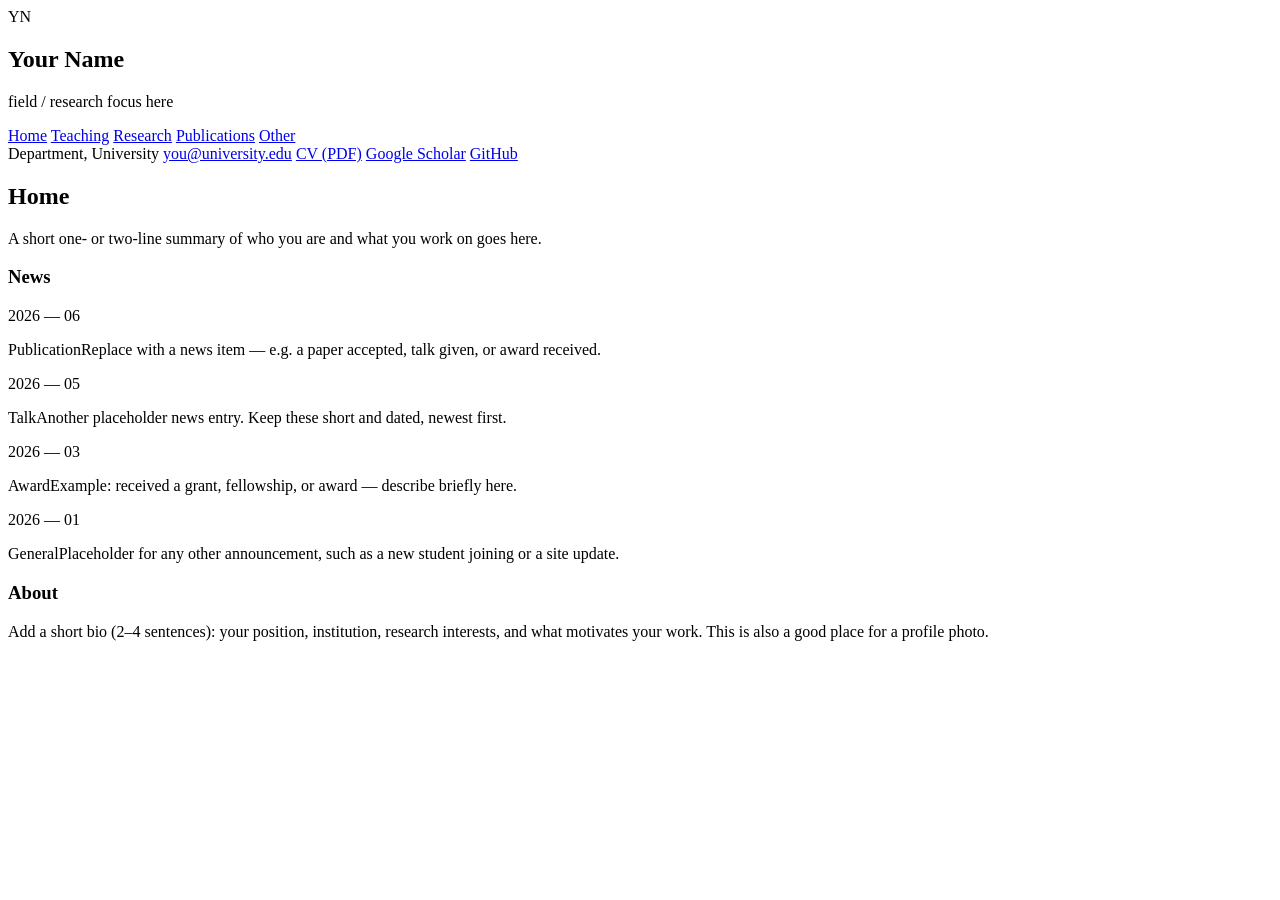
==== index.html @ 73e57367 "Add files via upload" ====
<!DOCTYPE html>
<html lang="en">
<head>
<meta charset="UTF-8">
<meta name="viewport" content="width=device-width, initial-scale=1.0">
<title>Your Name — Home</title>
<meta name="description" content="Academic homepage of Your Name: research, teaching, and publications.">
<link rel="preconnect" href="https://fonts.googleapis.com">
<link href="https://fonts.googleapis.com/css2?family=Fraunces:wght@500;600;700&family=Inter:wght@400;500;600&family=JetBrains+Mono:wght@400;500&display=swap" rel="stylesheet">
<link rel="stylesheet" href="assets/style.css">
</head>
<body>
<div class="layout">

  <aside class="sidebar">
    <div class="avatar">YN</div>
    <h1>Your Name</h1>
    <p class="tagline">field / research focus here</p>
    <nav aria-label="Main navigation">
      <a href="index.html" class="active">Home</a>
      <a href="teaching.html">Teaching</a>
      <a href="research.html">Research</a>
      <a href="publications.html">Publications</a>
      <a href="other.html">Other</a>
    </nav>
    <div class="contact">
      <span>Department, University</span>
      <a href="mailto:you@university.edu">you@university.edu</a>
      <a href="#">CV (PDF)</a>
      <a href="#">Google Scholar</a>
      <a href="#">GitHub</a>
    </div>
  </aside>

  <main>
    <h2 class="page-title">Home</h2>
    <p class="subtitle">A short one- or two-line summary of who you are and what you work on goes here.</p>

    <div class="section">
      <h3>News</h3>
      <div class="feed">

        <div class="feed-item">
          <span class="feed-date">2026 — 06</span>
          <p><span class="feed-tag">Publication</span>Replace with a news item — e.g. a paper accepted, talk given, or award received.</p>
        </div>

        <div class="feed-item">
          <span class="feed-date">2026 — 05</span>
          <p><span class="feed-tag">Talk</span>Another placeholder news entry. Keep these short and dated, newest first.</p>
        </div>

        <div class="feed-item">
          <span class="feed-date">2026 — 03</span>
          <p><span class="feed-tag">Award</span>Example: received a grant, fellowship, or award — describe briefly here.</p>
        </div>

        <div class="feed-item">
          <span class="feed-date">2026 — 01</span>
          <p><span class="feed-tag">General</span>Placeholder for any other announcement, such as a new student joining or a site update.</p>
        </div>

      </div>
    </div>

    <div class="section">
      <h3>About</h3>
      <div class="placeholder">
        Add a short bio (2–4 sentences): your position, institution, research interests, and what motivates your work. This is also a good place for a profile photo.
      </div>
    </div>

  </main>
</div>
</body>
</html>
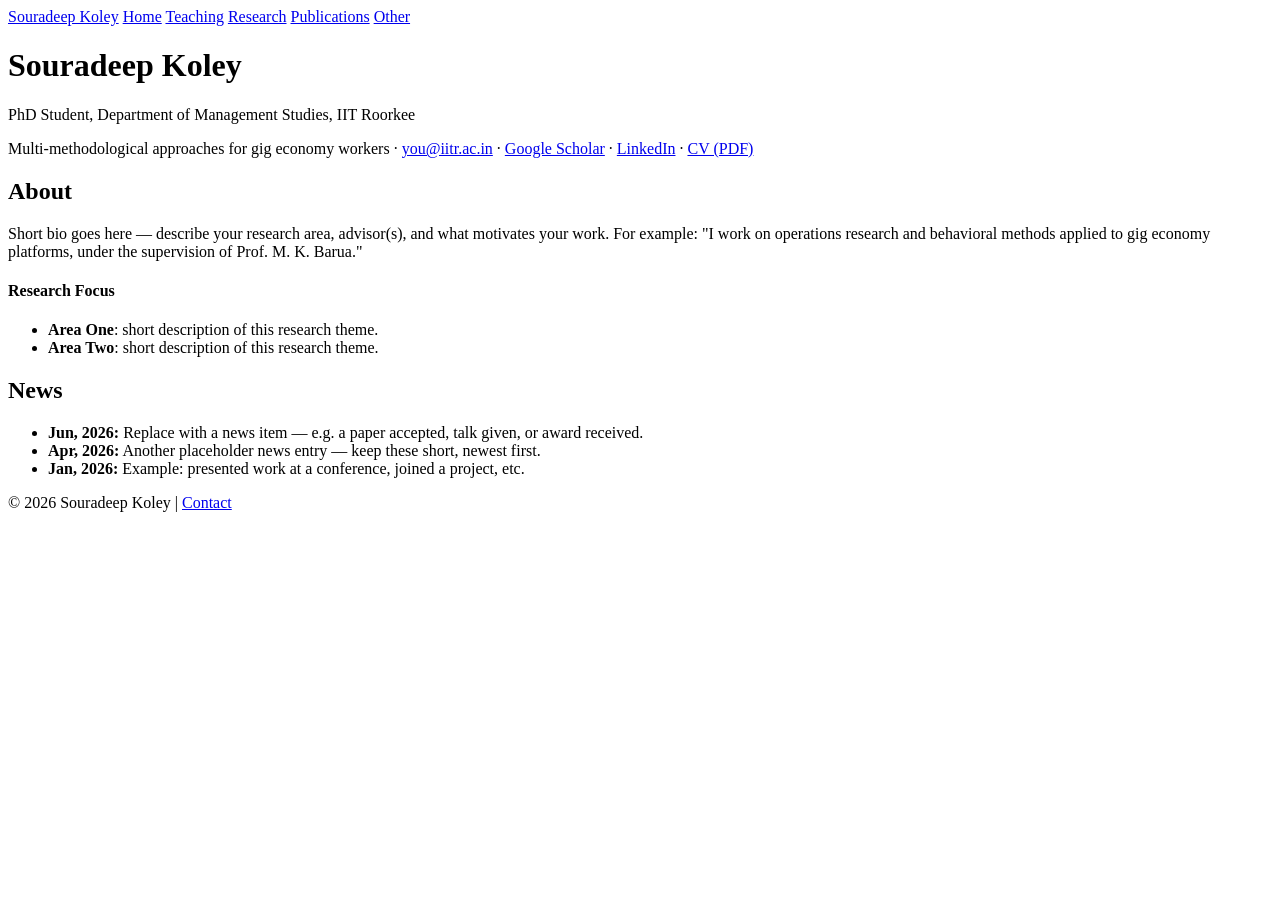
==== commit 1cea43cf: "Add files via upload" ====
--- a/index.html
+++ b/index.html
@@ -3,74 +3,64 @@
 <head>
 <meta charset="UTF-8">
 <meta name="viewport" content="width=device-width, initial-scale=1.0">
-<title>Your Name — Home</title>
-<meta name="description" content="Academic homepage of Your Name: research, teaching, and publications.">
-<link rel="preconnect" href="https://fonts.googleapis.com">
-<link href="https://fonts.googleapis.com/css2?family=Fraunces:wght@500;600;700&family=Inter:wght@400;500;600&family=JetBrains+Mono:wght@400;500&display=swap" rel="stylesheet">
-<link rel="stylesheet" href="assets/style.css">
+<title>Souradeep Koley</title>
+<link rel="stylesheet" href="style.css">
 </head>
 <body>
-<div class="layout">
 
-  <aside class="sidebar">
-    <div class="avatar">YN</div>
-    <h1>Your Name</h1>
-    <p class="tagline">field / research focus here</p>
-    <nav aria-label="Main navigation">
-      <a href="index.html" class="active">Home</a>
-      <a href="teaching.html">Teaching</a>
-      <a href="research.html">Research</a>
-      <a href="publications.html">Publications</a>
-      <a href="other.html">Other</a>
-    </nav>
-    <div class="contact">
-      <span>Department, University</span>
-      <a href="mailto:you@university.edu">you@university.edu</a>
+<nav class="topnav">
+  <div class="wrapper">
+    <a href="index.html" class="brand">Souradeep Koley</a>
+    <a href="index.html" class="active">Home</a>
+    <a href="teaching.html">Teaching</a>
+    <a href="research.html">Research</a>
+    <a href="publications.html">Publications</a>
+    <a href="other.html">Other</a>
+  </div>
+</nav>
+
+<div class="wrapper">
+
+  <div class="hero">
+    <h1>Souradeep Koley</h1>
+    <p class="subtitle">PhD Student, Department of Management Studies, IIT Roorkee</p>
+    <p class="affiliation">
+      Multi-methodological approaches for gig economy workers ·
+      <a href="mailto:you@iitr.ac.in">you@iitr.ac.in</a> ·
+      <a href="#">Google Scholar</a> ·
+      <a href="#">LinkedIn</a> ·
       <a href="#">CV (PDF)</a>
-      <a href="#">Google Scholar</a>
-      <a href="#">GitHub</a>
-    </div>
-  </aside>
+    </p>
+  </div>
 
   <main>
-    <h2 class="page-title">Home</h2>
-    <p class="subtitle">A short one- or two-line summary of who you are and what you work on goes here.</p>
 
-    <div class="section">
-      <h3>News</h3>
-      <div class="feed">
+    <h2 id="about">About</h2>
+    <p>
+      Short bio goes here — describe your research area, advisor(s), and what motivates your work.
+      For example: "I work on operations research and behavioral methods applied to gig economy
+      platforms, under the supervision of Prof. M. K. Barua."
+    </p>
 
-        <div class="feed-item">
-          <span class="feed-date">2026 — 06</span>
-          <p><span class="feed-tag">Publication</span>Replace with a news item — e.g. a paper accepted, talk given, or award received.</p>
-        </div>
+    <h4>Research Focus</h4>
+    <ul class="checklist">
+      <li><strong>Area One</strong>: short description of this research theme.</li>
+      <li><strong>Area Two</strong>: short description of this research theme.</li>
+    </ul>
 
-        <div class="feed-item">
-          <span class="feed-date">2026 — 05</span>
-          <p><span class="feed-tag">Talk</span>Another placeholder news entry. Keep these short and dated, newest first.</p>
-        </div>
-
-        <div class="feed-item">
-          <span class="feed-date">2026 — 03</span>
-          <p><span class="feed-tag">Award</span>Example: received a grant, fellowship, or award — describe briefly here.</p>
-        </div>
-
-        <div class="feed-item">
-          <span class="feed-date">2026 — 01</span>
-          <p><span class="feed-tag">General</span>Placeholder for any other announcement, such as a new student joining or a site update.</p>
-        </div>
-
-      </div>
-    </div>
-
-    <div class="section">
-      <h3>About</h3>
-      <div class="placeholder">
-        Add a short bio (2–4 sentences): your position, institution, research interests, and what motivates your work. This is also a good place for a profile photo.
-      </div>
-    </div>
+    <h2 id="news-section">News</h2>
+    <ul>
+      <li><strong>Jun, 2026:</strong> Replace with a news item — e.g. a paper accepted, talk given, or award received.</li>
+      <li><strong>Apr, 2026:</strong> Another placeholder news entry — keep these short, newest first.</li>
+      <li><strong>Jan, 2026:</strong> Example: presented work at a conference, joined a project, etc.</li>
+    </ul>
 
   </main>
 </div>
+
+<footer>
+  &copy; 2026 Souradeep Koley | <a href="mailto:you@iitr.ac.in">Contact</a>
+</footer>
+
 </body>
 </html>
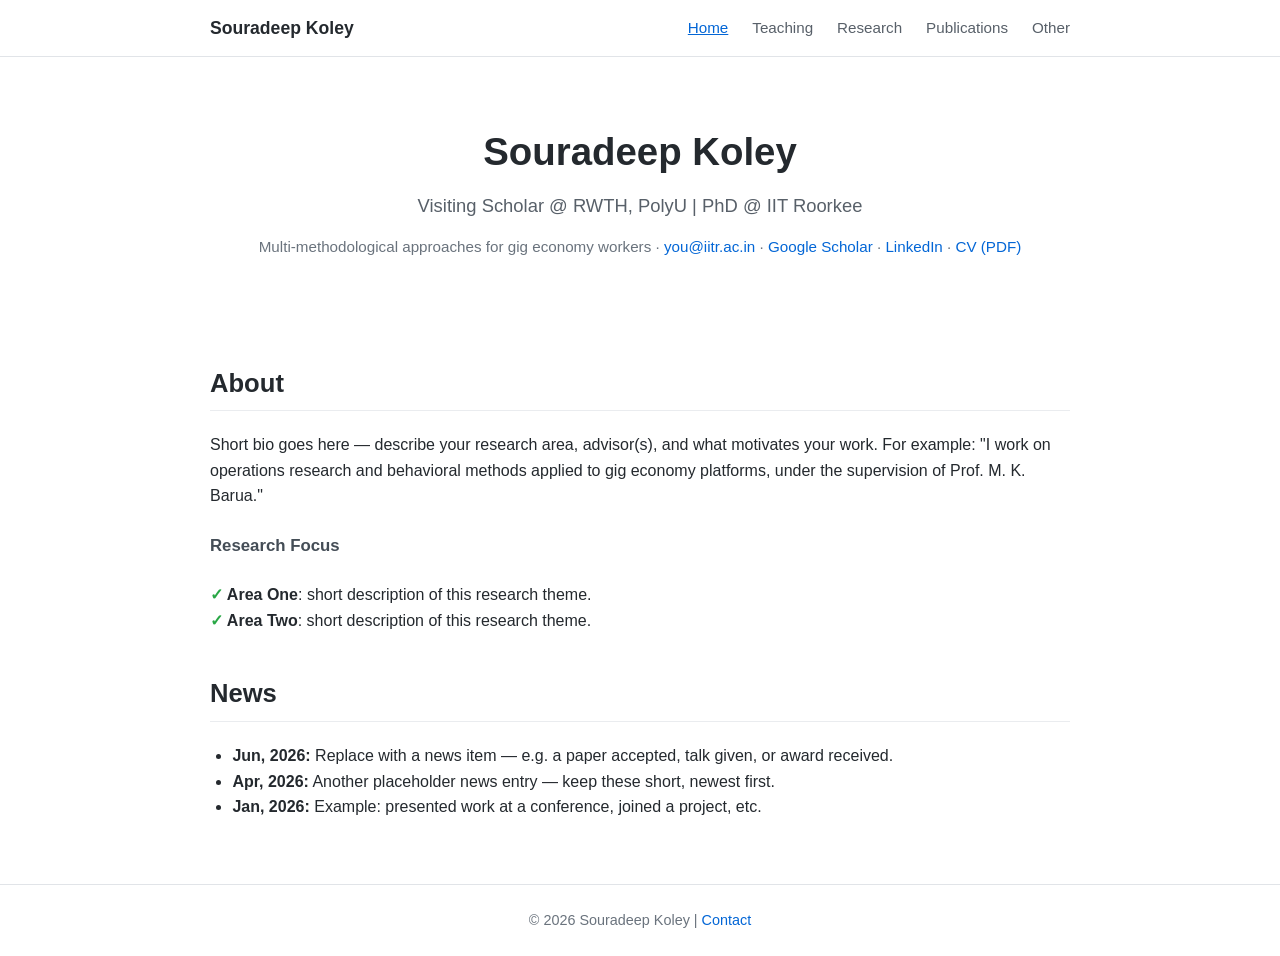
==== commit 2f98b908: "Update index.html" ====
--- a/index.html
+++ b/index.html
@@ -23,7 +23,7 @@
 
   <div class="hero">
     <h1>Souradeep Koley</h1>
-    <p class="subtitle">PhD Student, Department of Management Studies, IIT Roorkee</p>
+    <p class="subtitle">Visiting Scholar @ RWTH, PolyU | PhD @ IIT Roorkee</p>
     <p class="affiliation">
       Multi-methodological approaches for gig economy workers ·
       <a href="mailto:you@iitr.ac.in">you@iitr.ac.in</a> ·
--- a/style.css
+++ b/style.css
@@ -0,0 +1,178 @@
+body {
+  font-family: -apple-system, BlinkMacSystemFont, "Segoe UI", Helvetica, Arial, sans-serif;
+  color: #24292e;
+  background: #ffffff;
+  margin: 0;
+  line-height: 1.6;
+  font-size: 16px;
+}
+
+.wrapper {
+  max-width: 860px;
+  margin: 0 auto;
+  padding: 0 20px;
+}
+
+/* Top navigation */
+nav.topnav {
+  border-bottom: 1px solid #e1e4e8;
+  padding: 14px 0;
+  margin-bottom: 2rem;
+}
+
+nav.topnav .wrapper {
+  display: flex;
+  align-items: center;
+  flex-wrap: wrap;
+  gap: 1.5rem;
+}
+
+nav.topnav .brand {
+  font-weight: 700;
+  font-size: 1.1rem;
+  color: #24292e;
+  text-decoration: none;
+  margin-right: auto;
+}
+
+nav.topnav a {
+  color: #586069;
+  text-decoration: none;
+  font-size: 0.95rem;
+}
+
+nav.topnav a:hover,
+nav.topnav a.active {
+  color: #0366d6;
+  text-decoration: underline;
+}
+
+/* Hero */
+.hero {
+  text-align: center;
+  padding: 2rem 0 3rem;
+}
+
+.hero h1 {
+  font-size: 2.4rem;
+  margin: 0 0 0.5rem;
+}
+
+.hero .subtitle {
+  font-size: 1.15rem;
+  color: #586069;
+  margin: 0 0 0.75rem;
+}
+
+.hero .affiliation {
+  color: #6a737d;
+  font-size: 0.95rem;
+}
+
+.hero .affiliation a {
+  color: #0366d6;
+}
+
+main {
+  padding-bottom: 3rem;
+}
+
+h2 {
+  font-size: 1.6rem;
+  border-bottom: 1px solid #eaecef;
+  padding-bottom: 0.4rem;
+  margin-top: 2.5rem;
+}
+
+h3 {
+  font-size: 1.25rem;
+  margin-top: 2rem;
+}
+
+h4, h5 {
+  font-size: 1.05rem;
+  color: #444d56;
+  margin-top: 1.5rem;
+}
+
+a { color: #0366d6; text-decoration: none; }
+a:hover { text-decoration: underline; }
+
+ul {
+  padding-left: 1.4rem;
+}
+
+ul.checklist {
+  list-style: none;
+  padding-left: 0;
+}
+
+ul.checklist li::before {
+  content: "✓ ";
+  color: #28a745;
+  font-weight: 700;
+}
+
+.entry {
+  margin-bottom: 1.25rem;
+}
+
+.entry .meta {
+  color: #6a737d;
+  font-size: 0.9rem;
+}
+
+table {
+  width: 100%;
+  border-collapse: collapse;
+  margin: 1rem 0;
+}
+
+th, td {
+  text-align: left;
+  padding: 0.5rem 0.75rem;
+  border-bottom: 1px solid #eaecef;
+}
+
+th {
+  font-weight: 600;
+}
+
+.logos {
+  display: flex;
+  flex-wrap: wrap;
+  gap: 1.5rem;
+  align-items: center;
+  margin: 1rem 0;
+}
+
+.logos img {
+  height: 50px;
+  object-fit: contain;
+}
+
+.placeholder {
+  border: 1px dashed #d1d5da;
+  border-radius: 6px;
+  padding: 1rem 1.25rem;
+  color: #6a737d;
+  font-size: 0.92rem;
+  background: #f6f8fa;
+}
+
+/* Footer */
+footer {
+  border-top: 1px solid #e1e4e8;
+  text-align: center;
+  padding: 1.5rem 0;
+  color: #6a737d;
+  font-size: 0.9rem;
+}
+
+footer a { color: #0366d6; }
+
+/* Mobile */
+@media (max-width: 600px) {
+  nav.topnav .wrapper { gap: 0.75rem 1rem; }
+  .hero h1 { font-size: 1.8rem; }
+}
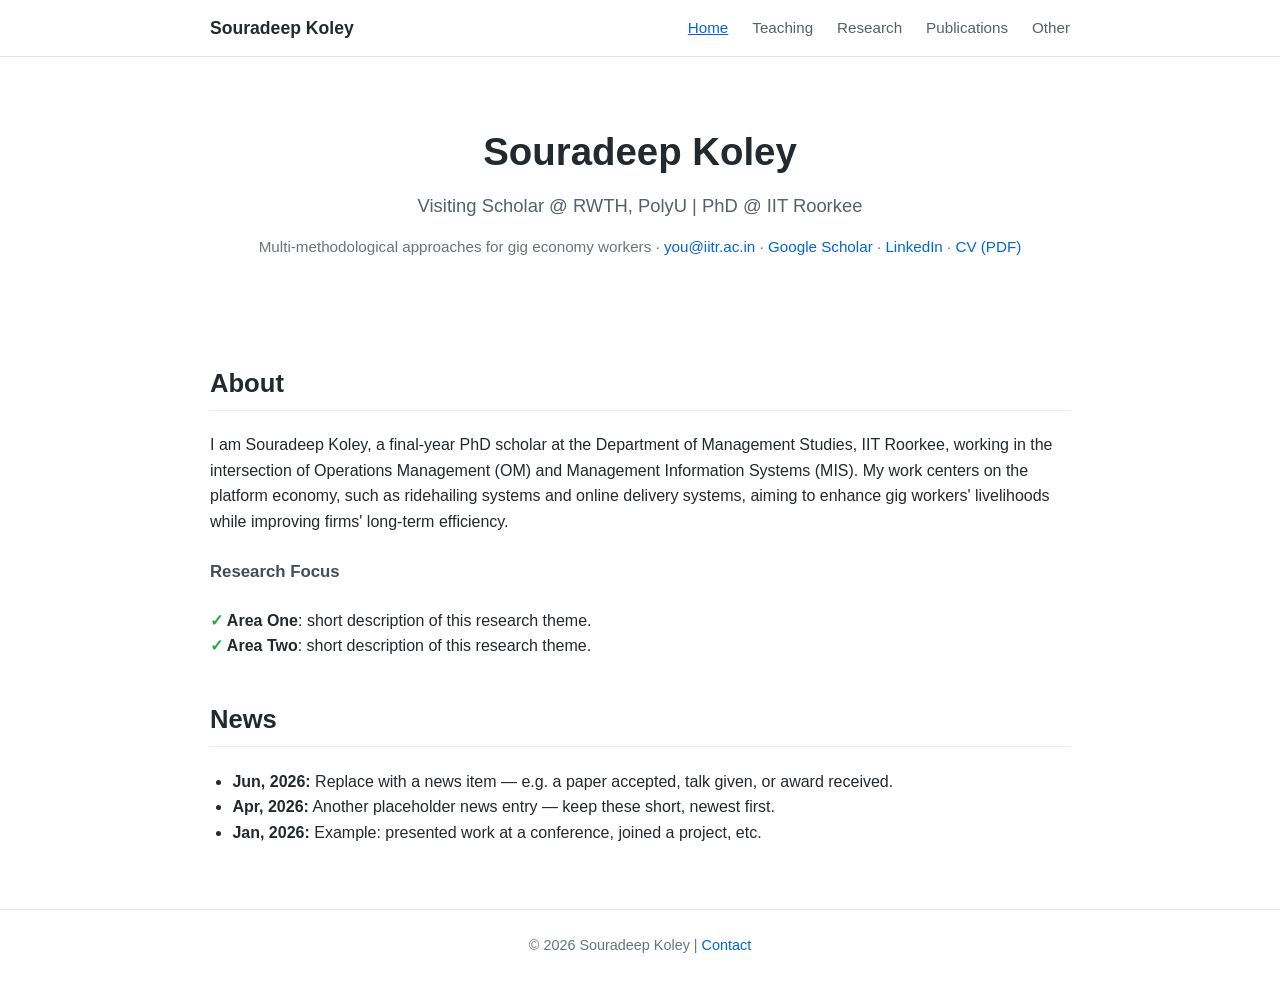
==== commit 6ec0379a: "index.html" ====
--- a/index.html
+++ b/index.html
@@ -37,9 +37,8 @@
 
     <h2 id="about">About</h2>
     <p>
-      Short bio goes here — describe your research area, advisor(s), and what motivates your work.
-      For example: "I work on operations research and behavioral methods applied to gig economy
-      platforms, under the supervision of Prof. M. K. Barua."
+      I am Souradeep Koley, a final-year PhD scholar at the Department of Management Studies, IIT Roorkee, working in the intersection of Operations Management (OM) and Management Information Systems (MIS). 
+My work centers on the platform economy, such as ridehailing systems and online delivery systems, aiming to enhance gig workers' livelihoods while improving firms' long-term efficiency.  
     </p>
 
     <h4>Research Focus</h4>
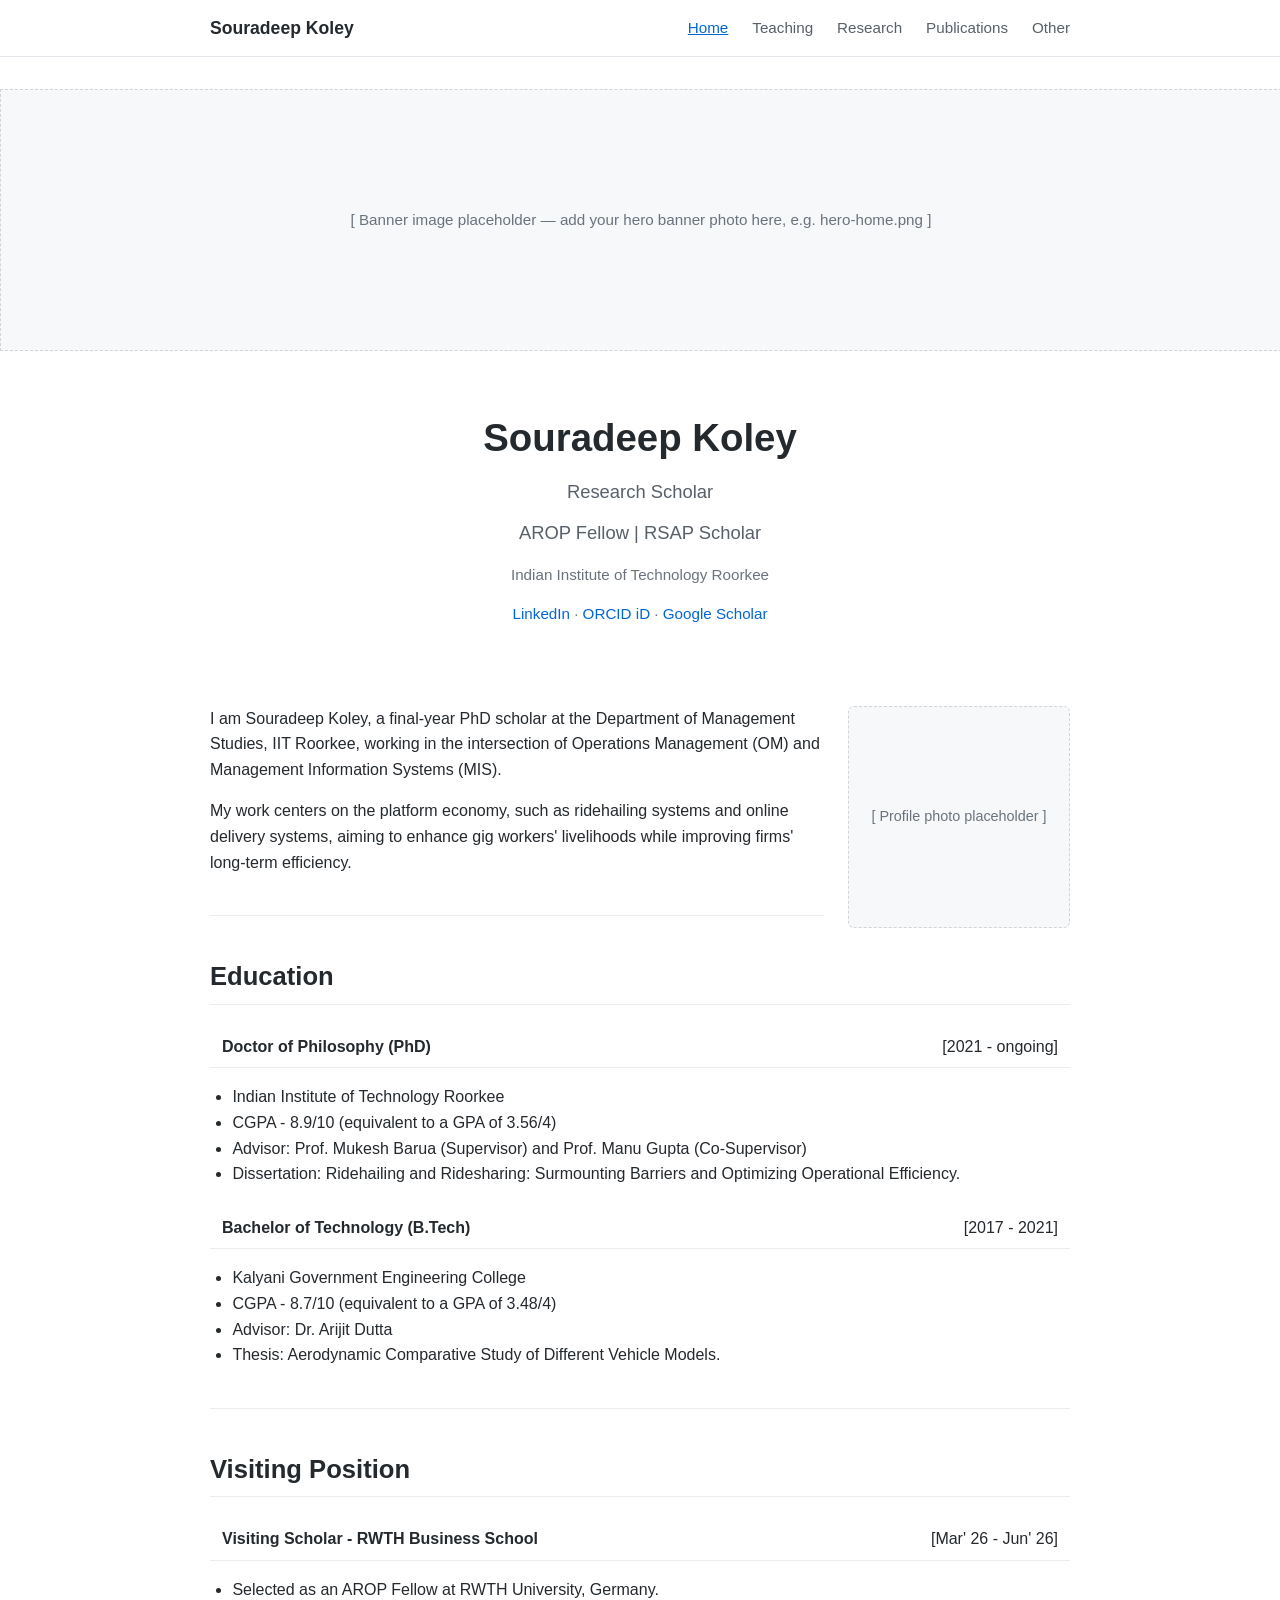
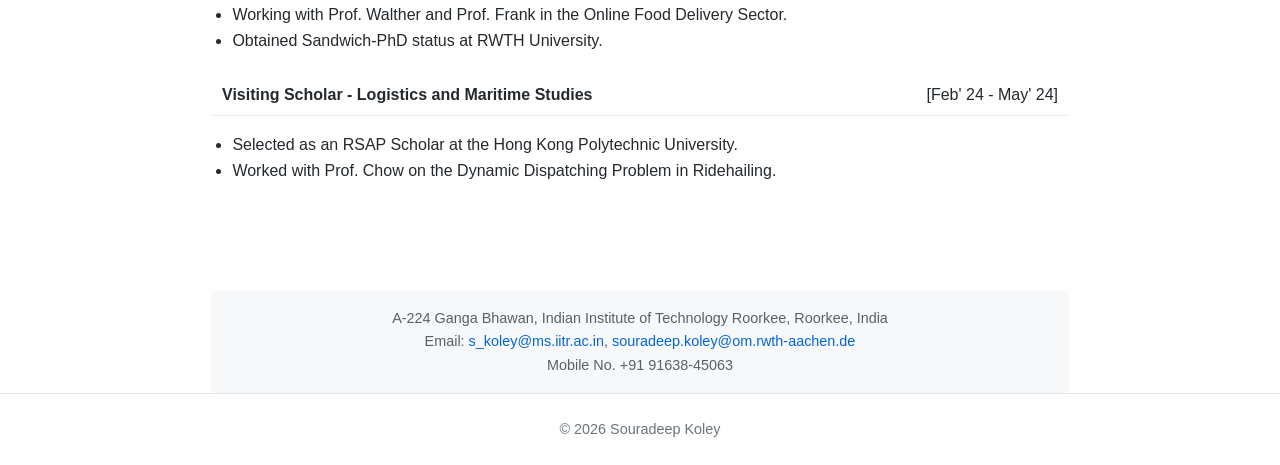
==== commit 8e8865ea: "Add files via upload" ====
--- a/index.html
+++ b/index.html
@@ -19,46 +19,121 @@
   </div>
 </nav>
 
+<!-- HERO BANNER IMAGE: replace with your campus/profile banner photo -->
+<div class="hero-banner-placeholder">
+  [ Banner image placeholder — add your hero banner photo here, e.g. hero-home.png ]
+</div>
+
 <div class="wrapper">
 
   <div class="hero">
     <h1>Souradeep Koley</h1>
-    <p class="subtitle">Visiting Scholar @ RWTH, PolyU | PhD @ IIT Roorkee</p>
+    <p class="subtitle">Research Scholar</p>
+    <p class="subtitle">AROP Fellow | RSAP Scholar</p>
     <p class="affiliation">
-      Multi-methodological approaches for gig economy workers ·
-      <a href="mailto:you@iitr.ac.in">you@iitr.ac.in</a> ·
-      <a href="#">Google Scholar</a> ·
-      <a href="#">LinkedIn</a> ·
-      <a href="#">CV (PDF)</a>
+      Indian Institute of Technology Roorkee
+    </p>
+    <p class="affiliation">
+      <a href="#">LinkedIn</a> · <a href="#">ORCID iD</a> · <a href="#">Google Scholar</a>
     </p>
   </div>
 
-  <main>
+  <main class="clearfix">
 
-    <h2 id="about">About</h2>
+    <!-- PROFILE IMAGE: replace with your photo, e.g. profile.png -->
+    <div class="img-placeholder profile">
+      [ Profile photo placeholder ]
+    </div>
+
     <p>
-      I am Souradeep Koley, a final-year PhD scholar at the Department of Management Studies, IIT Roorkee, working in the intersection of Operations Management (OM) and Management Information Systems (MIS). 
-My work centers on the platform economy, such as ridehailing systems and online delivery systems, aiming to enhance gig workers' livelihoods while improving firms' long-term efficiency.  
+      I am Souradeep Koley, a final-year PhD scholar at the Department of Management Studies,
+      IIT Roorkee, working in the intersection of Operations Management (OM) and Management
+      Information Systems (MIS).
+    </p>
+    <p>
+      My work centers on the platform economy, such as ridehailing systems and online delivery
+      systems, aiming to enhance gig workers' livelihoods while improving firms' long-term
+      efficiency.
     </p>
 
-    <h4>Research Focus</h4>
-    <ul class="checklist">
-      <li><strong>Area One</strong>: short description of this research theme.</li>
-      <li><strong>Area Two</strong>: short description of this research theme.</li>
-    </ul>
+    <hr class="divider">
 
-    <h2 id="news-section">News</h2>
-    <ul>
-      <li><strong>Jun, 2026:</strong> Replace with a news item — e.g. a paper accepted, talk given, or award received.</li>
-      <li><strong>Apr, 2026:</strong> Another placeholder news entry — keep these short, newest first.</li>
-      <li><strong>Jan, 2026:</strong> Example: presented work at a conference, joined a project, etc.</li>
-    </ul>
+    <h2>Education</h2>
+
+    <div class="entry">
+      <table>
+        <tr>
+          <td><strong>Doctor of Philosophy (PhD)</strong></td>
+          <td style="text-align:right;">[2021 - ongoing]</td>
+        </tr>
+      </table>
+      <ul>
+        <li>Indian Institute of Technology Roorkee</li>
+        <li>CGPA - 8.9/10 (equivalent to a GPA of 3.56/4)</li>
+        <li>Advisor: Prof. Mukesh Barua (Supervisor) and Prof. Manu Gupta (Co-Supervisor)</li>
+        <li>Dissertation: Ridehailing and Ridesharing: Surmounting Barriers and Optimizing Operational Efficiency.</li>
+      </ul>
+    </div>
+
+    <div class="entry">
+      <table>
+        <tr>
+          <td><strong>Bachelor of Technology (B.Tech)</strong></td>
+          <td style="text-align:right;">[2017 - 2021]</td>
+        </tr>
+      </table>
+      <ul>
+        <li>Kalyani Government Engineering College</li>
+        <li>CGPA - 8.7/10 (equivalent to a GPA of 3.48/4)</li>
+        <li>Advisor: Dr. Arijit Dutta</li>
+        <li>Thesis: Aerodynamic Comparative Study of Different Vehicle Models.</li>
+      </ul>
+    </div>
+
+    <hr class="divider">
+
+    <h2>Visiting Position</h2>
+
+    <div class="entry">
+      <table>
+        <tr>
+          <td><strong>Visiting Scholar - RWTH Business School</strong></td>
+          <td style="text-align:right;">[Mar' 26 - Jun' 26]</td>
+        </tr>
+      </table>
+      <ul>
+        <li>Selected as an AROP Fellow at RWTH University, Germany.</li>
+        <li>Working with Prof. Walther and Prof. Frank in the Online Food Delivery Sector.</li>
+        <li>Obtained Sandwich-PhD status at RWTH University.</li>
+      </ul>
+    </div>
+
+    <div class="entry">
+      <table>
+        <tr>
+          <td><strong>Visiting Scholar - Logistics and Maritime Studies</strong></td>
+          <td style="text-align:right;">[Feb' 24 - May' 24]</td>
+        </tr>
+      </table>
+      <ul>
+        <li>Selected as an RSAP Scholar at the Hong Kong Polytechnic University.</li>
+        <li>Worked with Prof. Chow on the Dynamic Dispatching Problem in Ridehailing.</li>
+      </ul>
+    </div>
 
   </main>
 </div>
 
+<div class="wrapper">
+  <div class="contact-block">
+    A-224 Ganga Bhawan, Indian Institute of Technology Roorkee, Roorkee, India<br>
+    Email: <a href="mailto:s_koley@ms.iitr.ac.in">s_koley@ms.iitr.ac.in</a>, <a href="mailto:souradeep.koley@om.rwth-aachen.de">souradeep.koley@om.rwth-aachen.de</a><br>
+    Mobile No. +91 91638-45063
+  </div>
+</div>
+
 <footer>
-  &copy; 2026 Souradeep Koley | <a href="mailto:you@iitr.ac.in">Contact</a>
+  &copy; 2026 Souradeep Koley
 </footer>
 
 </body>
--- a/style.css
+++ b/style.css
@@ -160,6 +160,123 @@
   background: #f6f8fa;
 }
 
+.hero-title-overlay {
+  text-align: center;
+  margin: -2.5rem 0 1.5rem;
+}
+
+.hero-title-overlay h1 {
+  font-size: 2.2rem;
+  margin: 0;
+}
+
+/* Hero banner image */
+.hero-banner {
+  width: 100%;
+  height: 260px;
+  object-fit: cover;
+  display: block;
+  margin-bottom: 1.5rem;
+}
+
+.hero-banner-placeholder {
+  width: 100%;
+  height: 260px;
+  display: flex;
+  align-items: center;
+  justify-content: center;
+  background: #f6f8fa;
+  border: 1px dashed #d1d5da;
+  color: #6a737d;
+  font-size: 0.95rem;
+  margin-bottom: 1.5rem;
+  text-align: center;
+}
+
+/* Profile / inline images */
+.profile-img {
+  max-width: 220px;
+  border-radius: 6px;
+  float: right;
+  margin: 0 0 1rem 1.5rem;
+}
+
+.img-placeholder {
+  display: flex;
+  align-items: center;
+  justify-content: center;
+  background: #f6f8fa;
+  border: 1px dashed #d1d5da;
+  color: #6a737d;
+  font-size: 0.9rem;
+  text-align: center;
+  border-radius: 6px;
+}
+
+.img-placeholder.profile {
+  width: 220px;
+  height: 220px;
+  float: right;
+  margin: 0 0 1rem 1.5rem;
+}
+
+.img-placeholder.diagram {
+  width: 100%;
+  height: 320px;
+  margin: 1.5rem 0;
+}
+
+.img-placeholder.map {
+  width: 100%;
+  height: 280px;
+  margin: 1.5rem 0;
+}
+
+.clearfix::after {
+  content: "";
+  display: table;
+  clear: both;
+}
+
+/* Section divider */
+.divider {
+  border: none;
+  border-top: 1px solid #eaecef;
+  margin: 2.5rem 0;
+}
+
+.contact-block {
+  text-align: center;
+  font-size: 0.9rem;
+  color: #586069;
+  background: #f6f8fa;
+  border-radius: 6px;
+  padding: 1rem;
+  margin-top: 2.5rem;
+}
+
+.contact-block a { color: #0366d6; }
+
+.area-tags {
+  text-align: center;
+  font-weight: 600;
+  margin: 1rem 0 1.5rem;
+}
+
+.pub-list {
+  padding-left: 1.4rem;
+}
+
+.pub-list li {
+  margin-bottom: 0.85rem;
+}
+
+.pub-list .year-tag {
+  float: right;
+  color: #6a737d;
+  font-size: 0.9rem;
+}
+
 /* Footer */
 footer {
   border-top: 1px solid #e1e4e8;
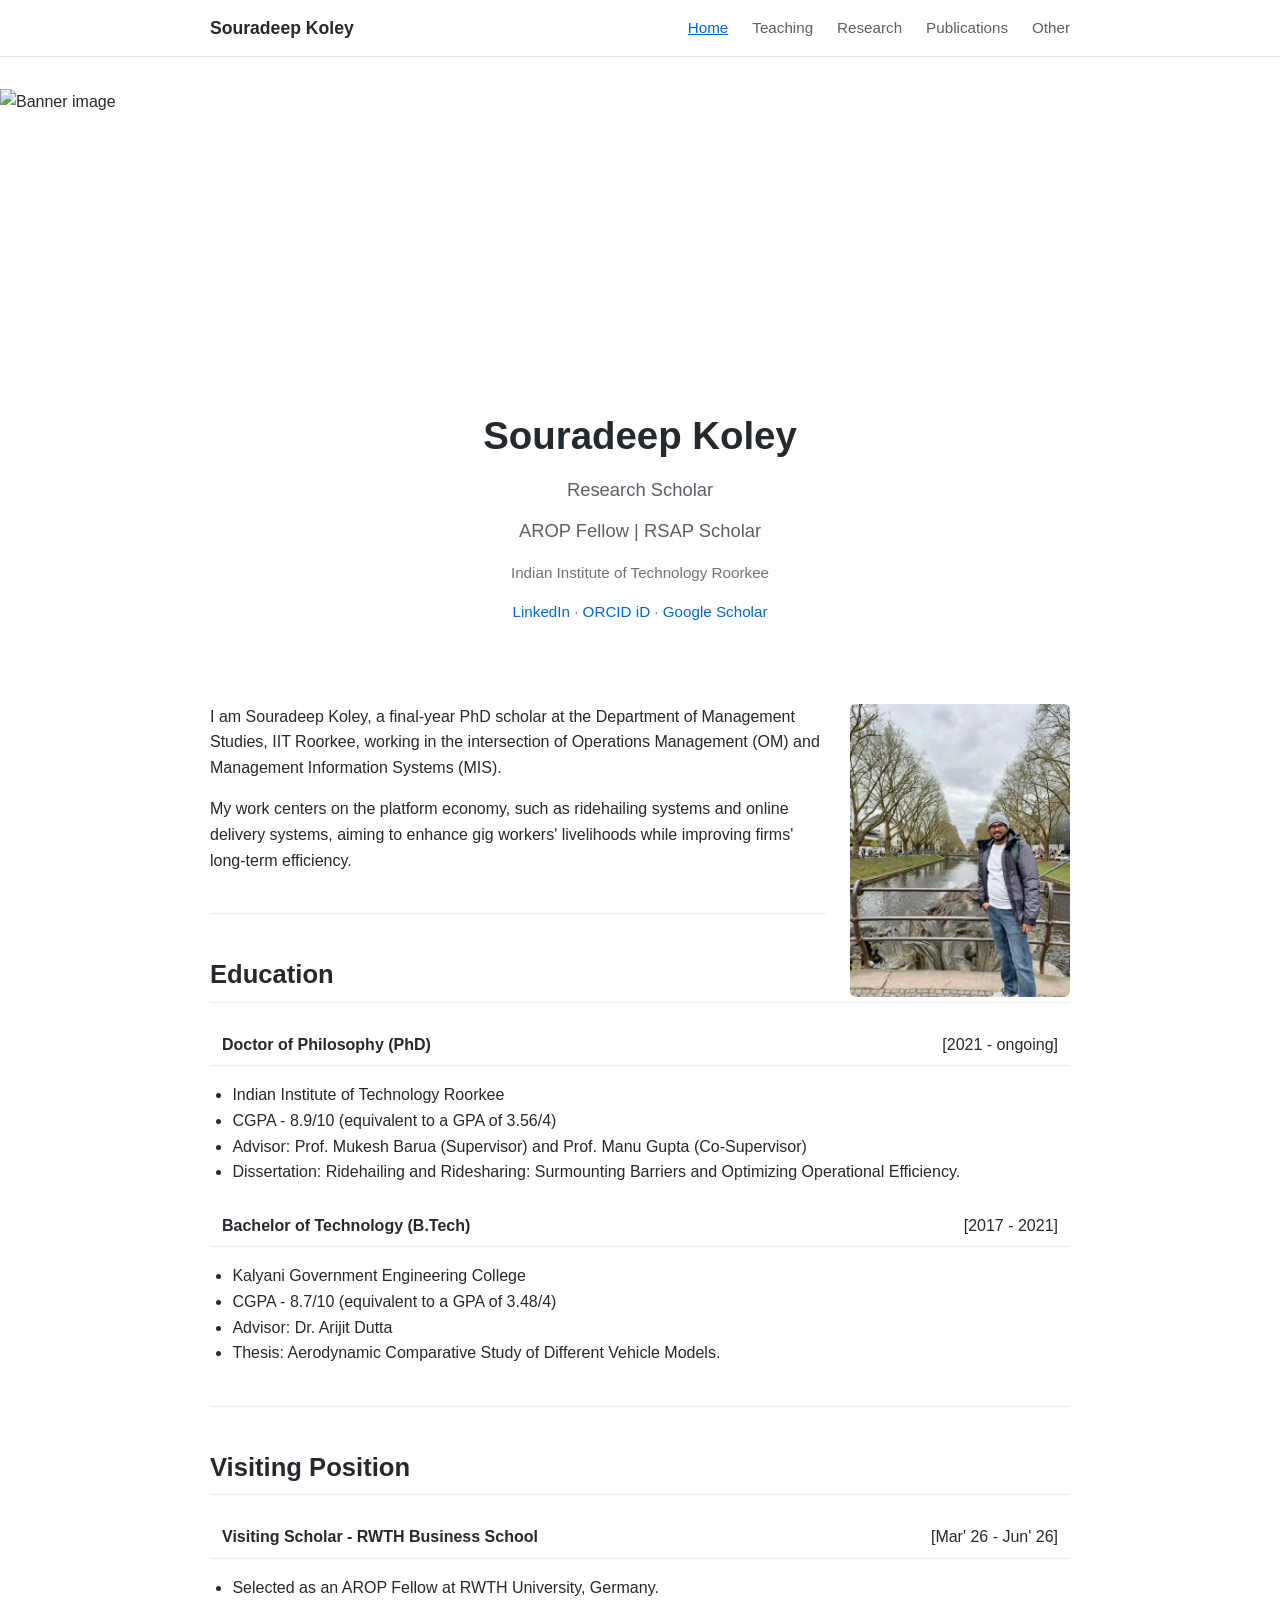
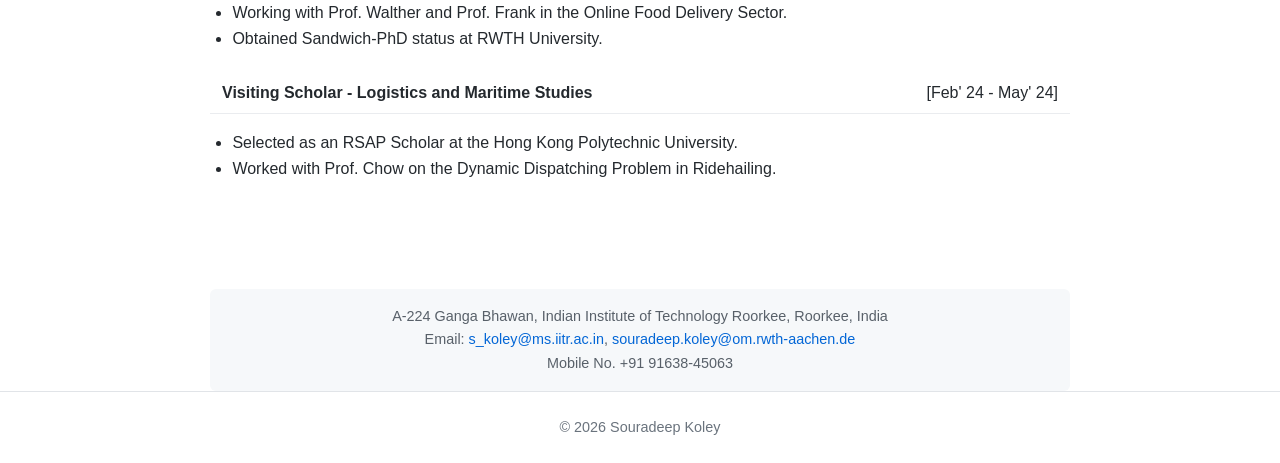
==== commit f6aadc83: "Add files via upload" ====
--- a/index.html
+++ b/index.html
@@ -19,10 +19,9 @@
   </div>
 </nav>
 
-<!-- HERO BANNER IMAGE: replace with your campus/profile banner photo -->
-<div class="hero-banner-placeholder">
-  [ Banner image placeholder — add your hero banner photo here, e.g. hero-home.png ]
-</div>
+<!-- HERO BANNER IMAGE -->
+<img src="img/Main_Page_Image.png" class="hero-banner" alt="Banner image">
+
 
 <div class="wrapper">
 
@@ -40,10 +39,8 @@
 
   <main class="clearfix">
 
-    <!-- PROFILE IMAGE: replace with your photo, e.g. profile.png -->
-    <div class="img-placeholder profile">
-      [ Profile photo placeholder ]
-    </div>
+    <!-- PROFILE IMAGE -->
+    <img src="img/Profile.jpeg" class="profile-img" alt="Profile photo of Souradeep Koley">
 
     <p>
       I am Souradeep Koley, a final-year PhD scholar at the Department of Management Studies,
